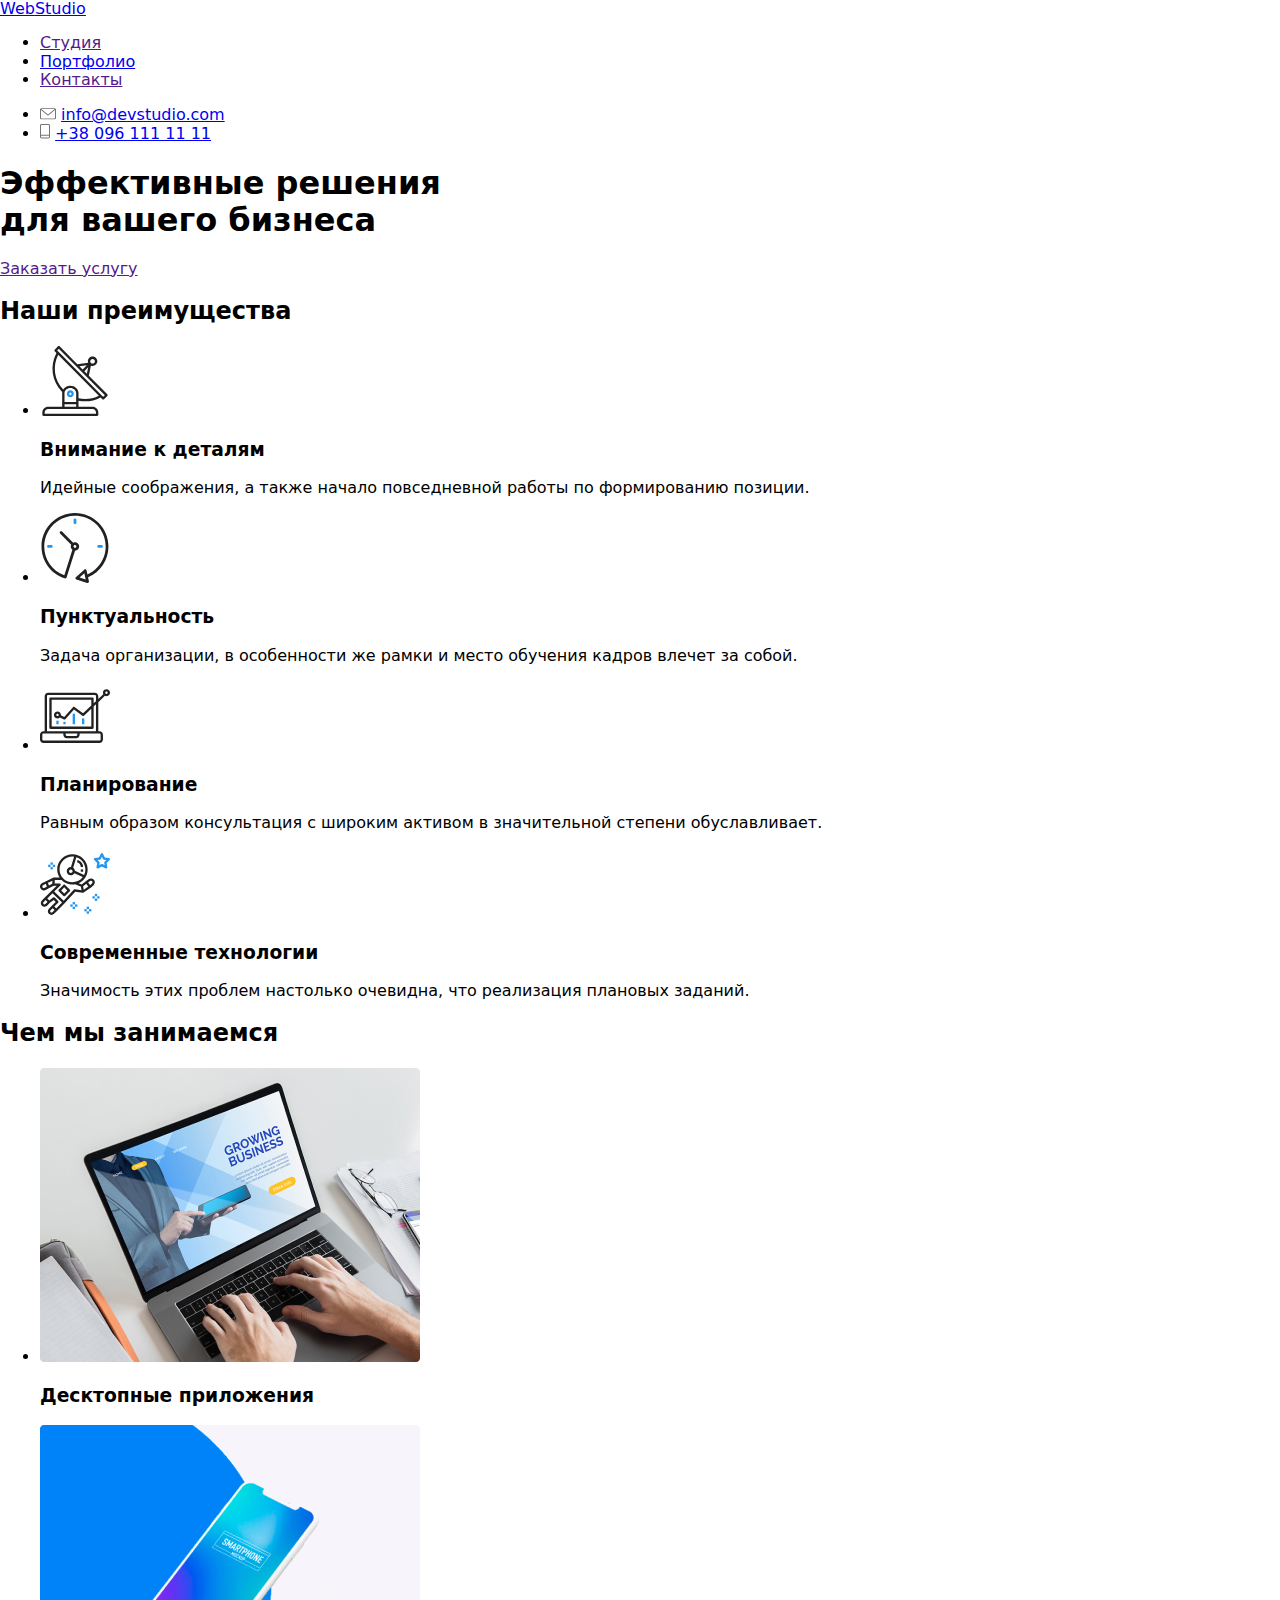
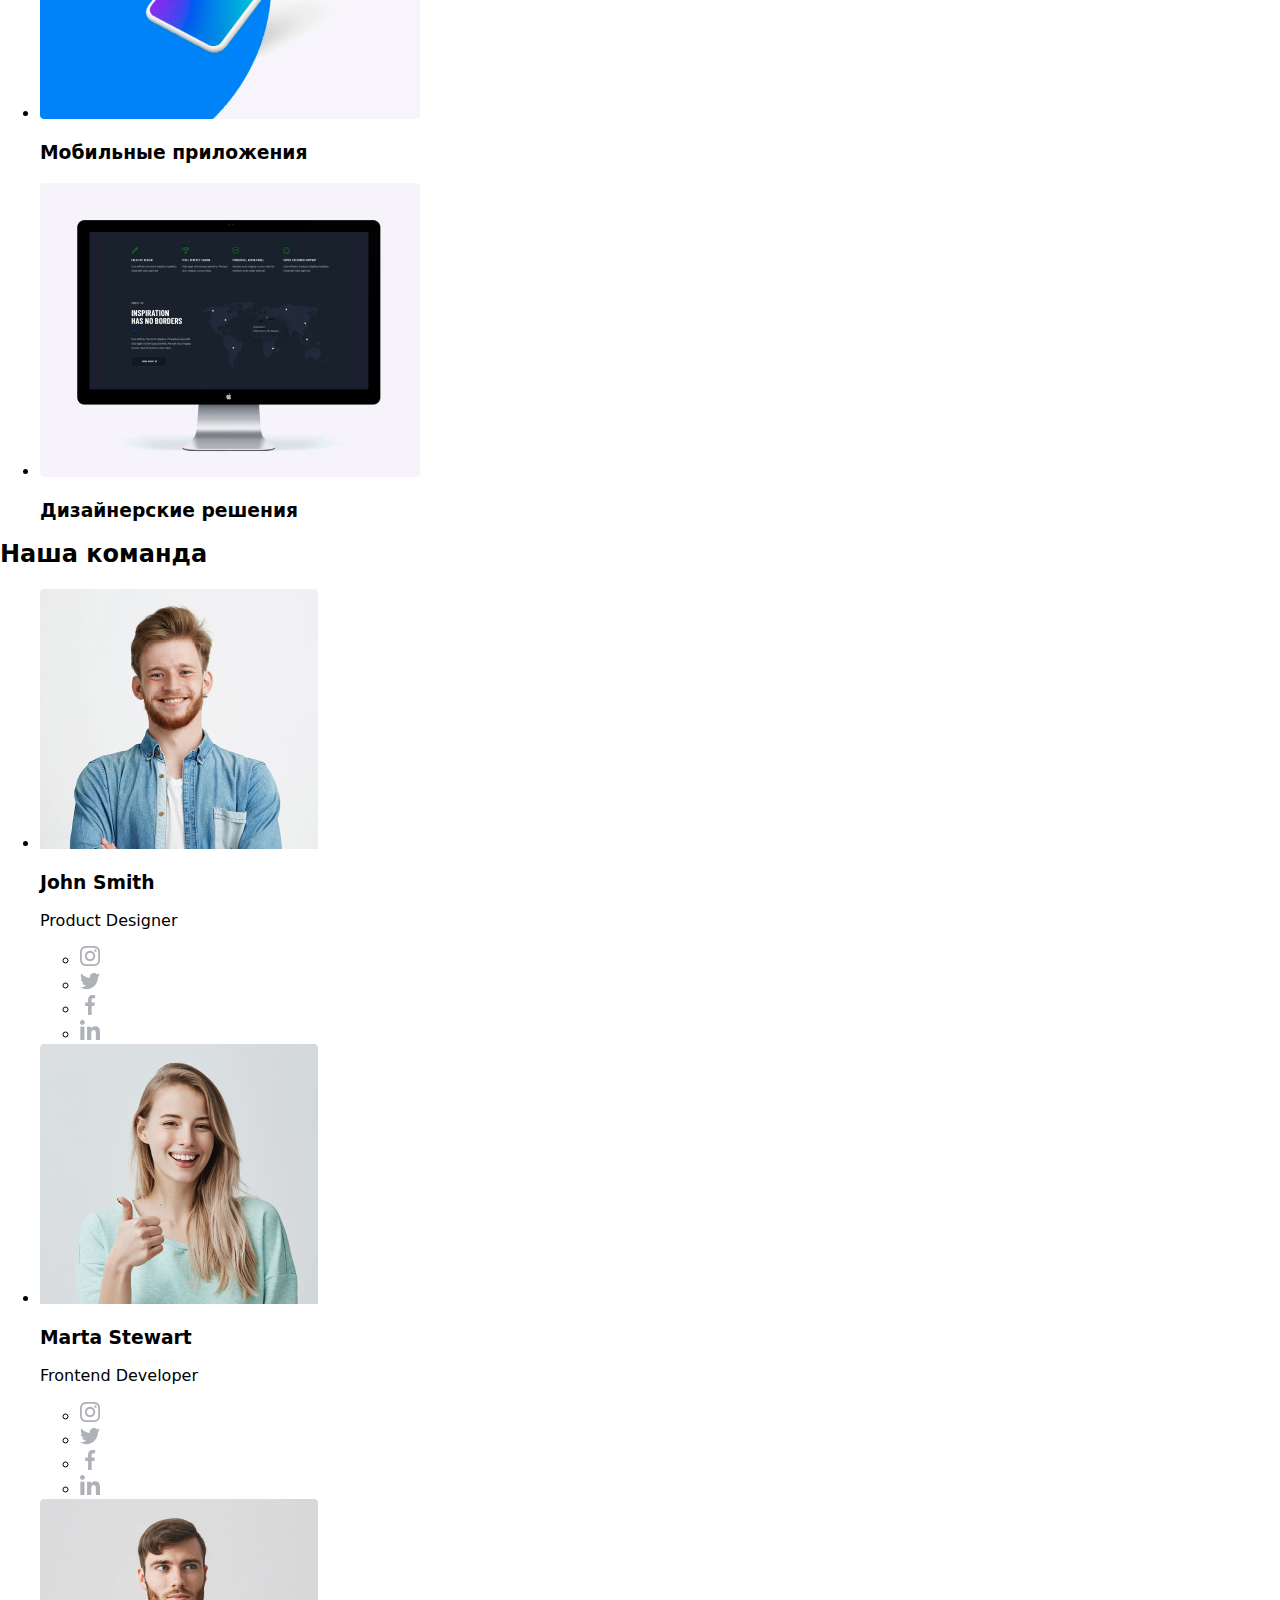
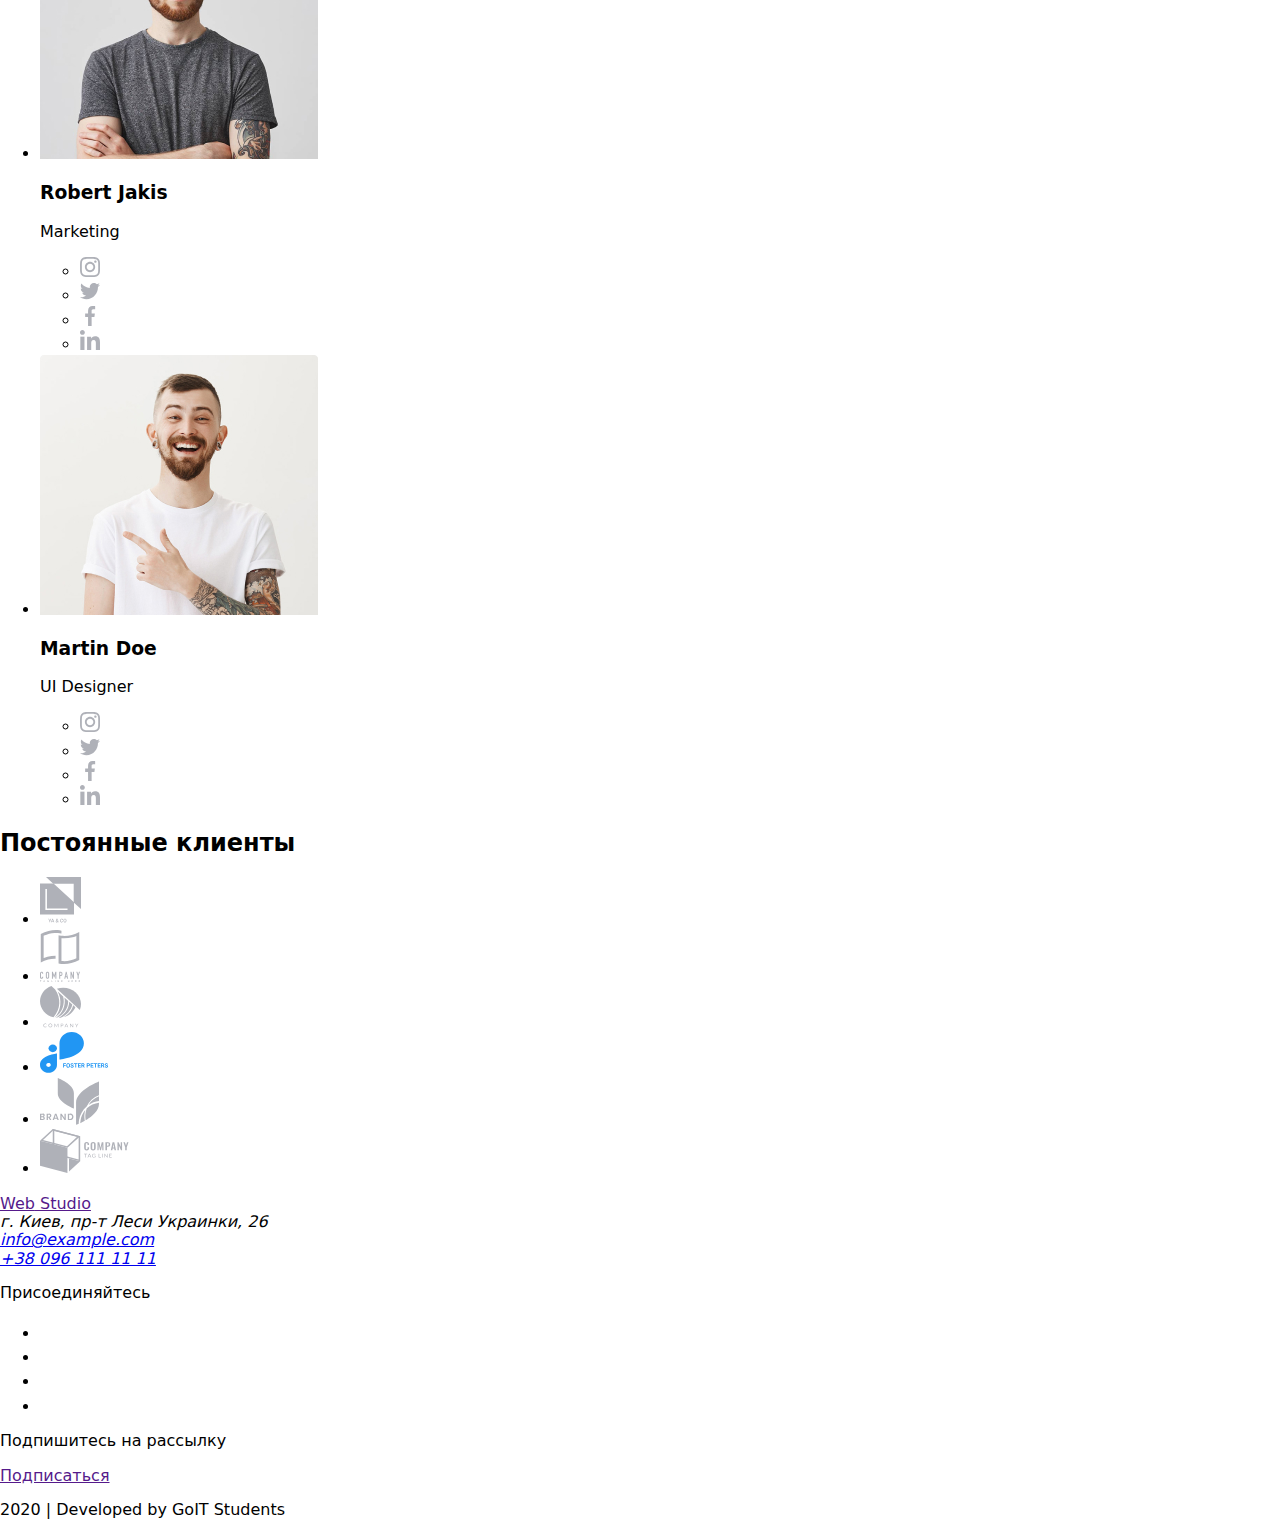
==== index.html @ 99f27cb8 "Добавляет разметку Studio" ====
<!DOCTYPE html>
<html lang="ru">
  <head>
    <meta charset="UTF-8" />
    <meta name="viewport" content="width=device-width, initial-scale=1.0" />
    <title>Studio</title>
    <link
      href="https://fonts.googleapis.com/css2?family=Raleway:wght@700&family=Roboto:wght@400;500;700;900&display=swap"
      rel="stylesheet"
    />
    <link
      href="https://cdnjs.cloudflare.com/ajax/libs/modern-normalize/0.6.0/modern-normalize.min.css"
      rel="stylesheet"
    />
    <link rel="stylesheet" href="./css/styles.css" />
  </head>
  <body class="main-page">
    <!-- Хедер-->
    <header class="header">
      <div class="container page-header">
        <nav class="nav-header">
          <a href="./index.html " class="logo"
            ><span class="logo-blue">Web</span>Studio</a
          >
          <ul class="site-nav list">
            <li class="item"><a href="" class="link current">Студия</a></li>
            <li class="item">
              <a href="./portfolio.html" class="link">Портфолио</a>
            </li>
            <li class="item"><a href="" class="link">Контакты</a></li>
          </ul>
        </nav>
        <ul class="contact-nav list">
          <li class="item">
            <img src="./images/envelope.svg" alt="envelope photo" />
            <a href="mailto:info@devstudio.com" class="contact-link"
              >info@devstudio.com
            </a>
          </li>
          <li class="item">
            <img src="./images/phone.svg" alt="phone photo" />
            <a href="tel:+380961111111" class="contact-link"
              >+38 096 111 11 11
            </a>
          </li>
        </ul>
      </div>
    </header>
    <main>
      <!-- Герой -->
      <section class="hero">
        <h1 class="hero-title">Эффективные решения <br />для вашего бизнеса</h1>
        <a href="" class="button">Заказать услугу</a>
      </section>
      <!-- Преимущества -->
      <section class="features">
        <div class="container">
          <!-- Скрываемый заголок -->
          <h2 class="section-title">Наши преимущества</h2>
          <ul class="feature-list list">
            <li class="item">
              <img
                src="./images/antenna.svg"
                alt="иконка антенна"
                class="item-image block"
              />
              <h3 class="feature">Внимание к деталям</h3>
              <p class="desc">
                Идейные соображения, а также начало повседневной работы по
                формированию позиции.
              </p>
            </li>
            <li class="item">
              <img
                src="./images/clock.svg"
                alt="иконка часы"
                class="item-image block"
              />
              <h3 class="feature">Пунктуальность</h3>
              <p class="desc">
                Задача организации, в особенности же рамки и место обучения
                кадров влечет за собой.
              </p>
            </li>
            <li class="item">
              <img
                src="./images/diagram.svg"
                alt="иконка диаграмма"
                class="item-image block"
              />
              <h3 class="feature">Планирование</h3>
              <p class="desc">
                Равным образом консультация с широким активом в значительной
                степени обуславливает.
              </p>
            </li>
            <li class="item">
              <img
                src="./images/astronaut.svg"
                alt="иконка астронавт"
                class="item-image block"
              />
              <h3 class="feature">Современные технологии</h3>
              <p class="desc">
                Значимость этих проблем настолько очевидна, что реализация
                плановых заданий.
              </p>
            </li>
          </ul>
        </div>
      </section>
      <!-- Чем мы занимаемся -->
      <section class="projects">
        <div class="container">
          <h2 class="section-title">Чем мы занимаемся</h2>
          <ul class="projects-list list">
            <li class="item">
              <img
                src="./images/laptop.jpg"
                alt="laptop"
                width="380"
                height="294"
                class="block"
              />
              <h3 class="type">Десктопные приложения</h3>
            </li>
            <li class="item">
              <img
                src="./images/smartphone.jpg"
                alt="smartphone"
                width="380"
                height="294"
                class="block"
              />
              <h3 class="type">Мобильные приложения</h3>
            </li>
            <li class="item">
              <img
                src="./images/monitor.jpg"
                alt="monitor"
                width="380"
                height="294"
                class="block"
              />
              <h3 class="type">Дизайнерские решения</h3>
            </li>
          </ul>
        </div>
      </section>
      <!-- Наша команда -->
      <section class="team">
        <div class="container">
          <h2 class="section-title">Наша команда</h2>
          <ul class="team-list list">
            <li class="item">
              <img
                src="./images/JohnSmith.jpg"
                alt="John Smith"
                width="278"
                height="260"
                class="block"
              />
              <h3 class="member">John Smith</h3>
              <p class="position">Product Designer</p>
              <ul class="socials-list list">
                <li class="item">
                  <a href=""
                    ><img src="./images/instagram.svg" alt="instagram"
                  /></a>
                </li>
                <li class="item">
                  <a href=""
                    ><img src="./images/twitter.svg" alt="twitter"
                  /></a>
                </li>
                <li class="item">
                  <a href=""
                    ><img src="./images/facebook.svg" alt="facebook"
                  /></a>
                </li>
                <li class="item">
                  <a href=""
                    ><img src="./images/linkedin.svg" alt="facebook"
                  /></a>
                </li>
              </ul>
            </li>
            <li class="item">
              <img
                src="./images/MartaStewart.jpg"
                alt="Marta Stewart"
                width="278"
                height="260"
                class="block"
              />
              <h3 class="member">Marta Stewart</h3>
              <p class="position">Frontend Developer</p>
              <ul class="socials-list list">
                <li class="item">
                  <a href=""
                    ><img src="./images/instagram.svg" alt="instagram"
                  /></a>
                </li>
                <li class="item">
                  <a href=""
                    ><img src="./images/twitter.svg" alt="twitter"
                  /></a>
                </li>
                <li class="item">
                  <a href=""
                    ><img src="./images/facebook.svg" alt="facebook"
                  /></a>
                </li>
                <li class="item">
                  <a href=""
                    ><img src="./images/linkedin.svg" alt="facebook"
                  /></a>
                </li>
              </ul>
            </li>
            <li class="item">
              <img
                src="./images/RobertJakis.jpg"
                alt="Robert Jakis"
                width="278"
                height="260"
                class="block"
              />
              <h3 class="member">Robert Jakis</h3>
              <p class="position">Marketing</p>
              <ul class="socials-list list">
                <li class="item">
                  <a href=""
                    ><img src="./images/instagram.svg" alt="instagram"
                  /></a>
                </li>
                <li class="item">
                  <a href=""
                    ><img src="./images/twitter.svg" alt="twitter" />
                  </a>
                </li>
                <li class="item">
                  <a href=""
                    ><img src="./images/facebook.svg" alt="facebook"
                  /></a>
                </li>
                <li class="item">
                  <a href=""
                    ><img src="./images/linkedin.svg" alt="facebook"
                  /></a>
                </li>
              </ul>
            </li>
            <li class="item">
              <img
                src="./images/MartinDoe.jpg"
                alt="Martin Doe"
                width="278"
                height="260"
                class="block"
              />
              <h3 class="member">Martin Doe</h3>
              <p class="position">UI Designer</p>
              <ul class="socials-list list">
                <li class="item">
                  <a href=""
                    ><img src="./images/instagram.svg" alt="instagram"
                  /></a>
                </li>
                <li class="item">
                  <a href=""
                    ><img src="./images/twitter.svg" alt="twitter"
                  /></a>
                </li>
                <li class="item">
                  <a href=""
                    ><img src="./images/facebook.svg" alt="facebook"
                  /></a>
                </li>
                <li class="item">
                  <a href=""
                    ><img src="./images/linkedin.svg" alt="facebook"
                  /></a>
                </li>
              </ul>
            </li>
          </ul>
        </div>
      </section>
      <!-- Постоянные клиенты -->
      <section class="clients">
        <div class="container">
          <h2 class="section-title">Постоянные клиенты</h2>
          <ul class="clients-list list">
            <li class="item">
              <a href="">
                <img src="./images/logoone.svg" alt="лого компании 1" />
              </a>
            </li>
            <li class="item">
              <a href="">
                <img src="./images/logotwo.svg" alt="лого компании 2" />
              </a>
            </li>
            <li class="item">
              <a href="">
                <img src="./images/logothird.svg" alt="лого компании 3" />
              </a>
            </li>
            <li class="item">
              <a href="">
                <img src="./images/logofourth.svg" alt="лого компании 4" />
              </a>
            </li>
            <li class="item">
              <a href="">
                <img src="./images/logofifth.svg" alt="лого компании 5" />
              </a>
            </li>
            <li class="item">
              <a href="">
                <img src="./images/logosixth.svg" alt="лого компании 6" />
              </a>
            </li>
          </ul>
        </div>
      </section>
    </main>
    <!-- Футер -->
    <footer class="footer">
      <div class="container">
        <div class="footer-block">
          <div class="logo-footer">
            <a href="" class="logo"
              ><span class="logo-blue">Web</span>
              <span class="logo-white">Studio</span></a
            >
            <address class="text">
              г. Киев, пр-т Леси Украинки, 26 <br />
              <a href="mailto:info@example.com" class="link-footer"
                >info@example.com</a
              >
              <br />
              <a href="tel:+380961111111" class="link-footer"
                >+38 096 111 11 11</a
              >
            </address>
          </div>
          <div class="socials-footer">
            <p class="join">Присоединяйтесь</p>
            <ul class="socials-list list">
              <li class="item">
                <a href=""
                  ><img src="./images/instagramfooter.svg" alt="instagram logo"
                /></a>
              </li>
              <li class="item">
                <a href=""
                  ><img src="./images/twitterfooter.svg" alt="twitter logo"
                /></a>
              </li>
              <li class="item">
                <a href=""
                  ><img src="./images/facebookfooter.svg" alt="facebook logo"
                /></a>
              </li>
              <li class="item">
                <a href=""
                  ><img src="./images/linkedinfooter.svg" alt="linkedin logo"
                /></a>
              </li>
            </ul>
          </div>
          <div>
            <p class="join">Подпишитесь на рассылку</p>
            <a href="" class="subscribe">Подписаться</a>
          </div>
        </div>
        <div class="copyright">
          <p class="copyright">2020 | Developed by GoIT Students</p>
        </div>
      </div>
    </footer>
  </body>
</html>
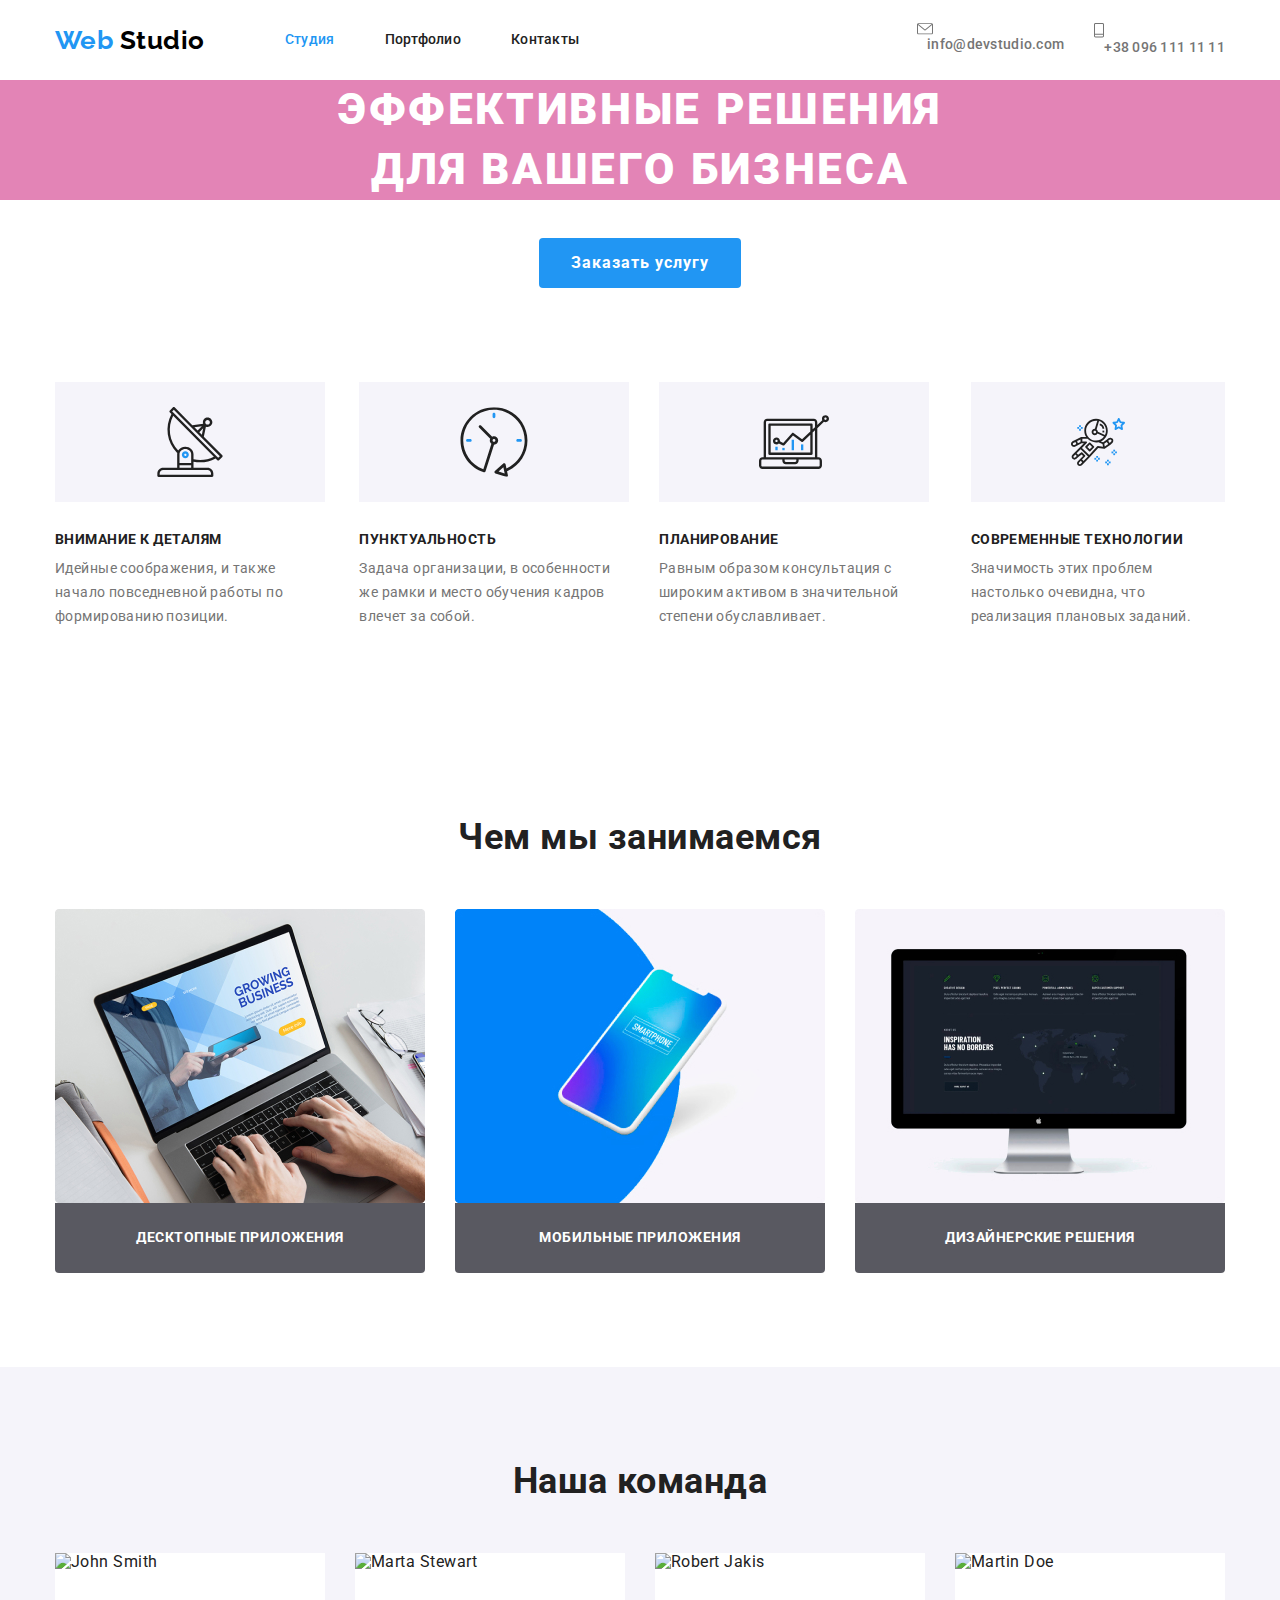
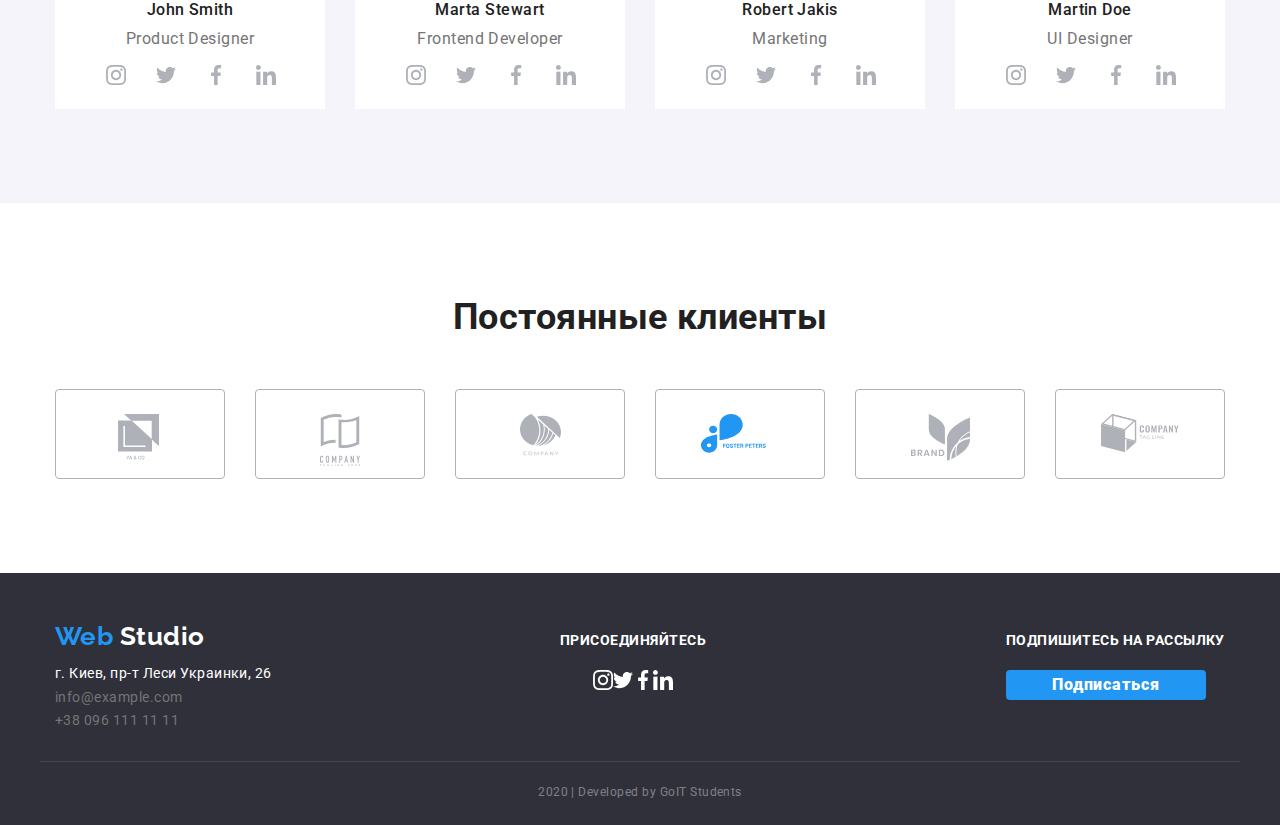
==== commit 359c4ff9: "Добавляет разметку страницы Studio" ====
--- a/index.html
+++ b/index.html
@@ -20,7 +20,7 @@
       <div class="container page-header">
         <nav class="nav-header">
           <a href="./index.html " class="logo"
-            ><span class="logo-blue">Web</span>Studio</a
+            ><span class="logo-blue">Web </span>Studio</a
           >
           <ul class="site-nav list">
             <li class="item"><a href="" class="link current">Студия</a></li>
@@ -53,20 +53,21 @@
         <a href="" class="button">Заказать услугу</a>
       </section>
       <!-- Преимущества -->
-      <section class="features">
+      <section class="section features">
         <div class="container">
           <!-- Скрываемый заголок -->
-          <h2 class="section-title">Наши преимущества</h2>
+          <h2 class="section-title visually-hidden">Наши преимущества</h2>
           <ul class="feature-list list">
             <li class="item">
               <img
                 src="./images/antenna.svg"
                 alt="иконка антенна"
-                class="item-image block"
+                width="270"
+                class="item-image"
               />
               <h3 class="feature">Внимание к деталям</h3>
               <p class="desc">
-                Идейные соображения, а также начало повседневной работы по
+                Идейные соображения, и также начало повседневной работы по
                 формированию позиции.
               </p>
             </li>
@@ -74,7 +75,8 @@
               <img
                 src="./images/clock.svg"
                 alt="иконка часы"
-                class="item-image block"
+                width="270"
+                class="item-image"
               />
               <h3 class="feature">Пунктуальность</h3>
               <p class="desc">
@@ -86,7 +88,8 @@
               <img
                 src="./images/diagram.svg"
                 alt="иконка диаграмма"
-                class="item-image block"
+                width="270"
+                class="item-image"
               />
               <h3 class="feature">Планирование</h3>
               <p class="desc">
@@ -98,7 +101,8 @@
               <img
                 src="./images/astronaut.svg"
                 alt="иконка астронавт"
-                class="item-image block"
+                width="270"
+                class="item-image"
               />
               <h3 class="feature">Современные технологии</h3>
               <p class="desc">
@@ -110,7 +114,7 @@
         </div>
       </section>
       <!-- Чем мы занимаемся -->
-      <section class="projects">
+      <section class="section projects">
         <div class="container">
           <h2 class="section-title">Чем мы занимаемся</h2>
           <ul class="projects-list list">
@@ -118,9 +122,8 @@
               <img
                 src="./images/laptop.jpg"
                 alt="laptop"
-                width="380"
+                width="370"
                 height="294"
-                class="block"
               />
               <h3 class="type">Десктопные приложения</h3>
             </li>
@@ -128,9 +131,8 @@
               <img
                 src="./images/smartphone.jpg"
                 alt="smartphone"
-                width="380"
+                width="370"
                 height="294"
-                class="block"
               />
               <h3 class="type">Мобильные приложения</h3>
             </li>
@@ -138,9 +140,8 @@
               <img
                 src="./images/monitor.jpg"
                 alt="monitor"
-                width="380"
+                width="370"
                 height="294"
-                class="block"
               />
               <h3 class="type">Дизайнерские решения</h3>
             </li>
@@ -148,17 +149,16 @@
         </div>
       </section>
       <!-- Наша команда -->
-      <section class="team">
+      <section class="section team">
         <div class="container">
           <h2 class="section-title">Наша команда</h2>
           <ul class="team-list list">
             <li class="item">
               <img
-                src="./images/JohnSmith.jpg"
+                class="member-photo"
+                src="./images/johnsmith.jpg"
                 alt="John Smith"
-                width="278"
-                height="260"
-                class="block"
+                width="270"
               />
               <h3 class="member">John Smith</h3>
               <p class="position">Product Designer</p>
@@ -187,11 +187,10 @@
             </li>
             <li class="item">
               <img
-                src="./images/MartaStewart.jpg"
+                class="member-photo"
+                src="./images/martastewart.jpg"
                 alt="Marta Stewart"
-                width="278"
-                height="260"
-                class="block"
+                width="270"
               />
               <h3 class="member">Marta Stewart</h3>
               <p class="position">Frontend Developer</p>
@@ -220,11 +219,10 @@
             </li>
             <li class="item">
               <img
-                src="./images/RobertJakis.jpg"
+                class="member-photo"
+                src="./images/robertjakis.jpg"
                 alt="Robert Jakis"
-                width="278"
-                height="260"
-                class="block"
+                width="270"
               />
               <h3 class="member">Robert Jakis</h3>
               <p class="position">Marketing</p>
@@ -253,11 +251,10 @@
             </li>
             <li class="item">
               <img
-                src="./images/MartinDoe.jpg"
+                class="member-photo"
+                src="./images/martindoe.jpg"
                 alt="Martin Doe"
-                width="278"
-                height="260"
-                class="block"
+                width="270"
               />
               <h3 class="member">Martin Doe</h3>
               <p class="position">UI Designer</p>
@@ -288,7 +285,7 @@
         </div>
       </section>
       <!-- Постоянные клиенты -->
-      <section class="clients">
+      <section class="section clients">
         <div class="container">
           <h2 class="section-title">Постоянные клиенты</h2>
           <ul class="clients-list list">
@@ -328,58 +325,53 @@
     </main>
     <!-- Футер -->
     <footer class="footer">
-      <div class="container">
-        <div class="footer-block">
-          <div class="logo-footer">
-            <a href="" class="logo"
-              ><span class="logo-blue">Web</span>
-              <span class="logo-white">Studio</span></a
+      <div class="footer-page container">
+        <div class="logo-and-address">
+          <a href="" class="logo"
+            ><span class="logo-blue">Web</span>
+            <span class="logo-white">Studio</span></a
+          >
+          <address class="address">
+            г. Киев, пр-т Леси Украинки, 26
+            <a href="mailto:info@example.com" class="link-footer"
+              >info@example.com</a
             >
-            <address class="text">
-              г. Киев, пр-т Леси Украинки, 26 <br />
-              <a href="mailto:info@example.com" class="link-footer"
-                >info@example.com</a
-              >
-              <br />
-              <a href="tel:+380961111111" class="link-footer"
-                >+38 096 111 11 11</a
-              >
-            </address>
-          </div>
-          <div class="socials-footer">
-            <p class="join">Присоединяйтесь</p>
-            <ul class="socials-list list">
-              <li class="item">
-                <a href=""
-                  ><img src="./images/instagramfooter.svg" alt="instagram logo"
-                /></a>
-              </li>
-              <li class="item">
-                <a href=""
-                  ><img src="./images/twitterfooter.svg" alt="twitter logo"
-                /></a>
-              </li>
-              <li class="item">
-                <a href=""
-                  ><img src="./images/facebookfooter.svg" alt="facebook logo"
-                /></a>
-              </li>
-              <li class="item">
-                <a href=""
-                  ><img src="./images/linkedinfooter.svg" alt="linkedin logo"
-                /></a>
-              </li>
-            </ul>
-          </div>
-          <div>
-            <p class="join">Подпишитесь на рассылку</p>
-            <a href="" class="subscribe">Подписаться</a>
-          </div>
-        </div>
-        <div class="copyright">
-          <p class="copyright">2020 | Developed by GoIT Students</p>
+            <a href="tel:+380961111111" class="link-footer"
+              >+38 096 111 11 11</a
+            >
+          </address>
+        </div>
+        <div class="socials-footer">
+          <p class="join">Присоединяйтесь</p>
+          <ul class="socials-list list">
+            <li class="item">
+              <a href=""
+                ><img src="./images/instagramfooter.svg" alt="instagram logo"
+              /></a>
+            </li>
+            <li class="item">
+              <a href=""
+                ><img src="./images/twitterfooter.svg" alt="twitter logo"
+              /></a>
+            </li>
+            <li class="item">
+              <a href=""
+                ><img src="./images/facebookfooter.svg" alt="facebook logo"
+              /></a>
+            </li>
+            <li class="item">
+              <a href=""
+                ><img src="./images/linkedinfooter.svg" alt="linkedin logo"
+              /></a>
+            </li>
+          </ul>
+        </div>
+        <div class="join-us">
+          <p class="join">Подпишитесь на рассылку</p>
+          <a href="" class="subscribe">Подписаться</a>
         </div>
       </div>
+      <p class="container copyright">2020 | Developed by GoIT Students</p>
     </footer>
   </body>
 </html>
--- a/css/styles.css
+++ b/css/styles.css
@@ -0,0 +1,564 @@
+:root {
+  --primary-text-color: #212121;
+  --paragraph-text-color: #757575;
+  --accent-color: #2196f3;
+  --primary-bgc-color: #ffffff;
+  --secondary-bgc-color: #f5f4fa;
+  --logo-color: #000000;
+  --item-border-content: #eeeeee;
+  --bgc-projects-color: rgba(47, 48, 58, 0.8);
+  --primary-white-color: #ffffff;
+  --border-clients-color: #afb1b8;
+  --footer-color: #2f303a;
+  --copyright-color: rgba(255, 255, 255, 0.4);
+  --border-footer-color: rgba(255, 255, 255, 0.1);
+}
+
+.list {
+  padding: 0;
+  margin: 0;
+  list-style: none;
+}
+
+img {
+  display: block;
+  max-width: 100%;
+  height: auto;
+}
+
+.container {
+  width: 1200px;
+  padding-right: 15px;
+  padding-left: 15px;
+  margin-right: auto;
+  margin-left: auto;
+
+  /* outline: 2px solid blue; */
+}
+
+.section {
+  padding-top: 94px;
+  padding-bottom: 94px;
+}
+
+.button {
+  display: inline-block;
+  min-width: 200px;
+  border-radius: 4px;
+  padding: 10px 32px;
+
+  color: var(--primary-white-color);
+  background-color: var(--accent-color);
+  text-decoration: none;
+  font-family: inherit;
+  font-weight: 700;
+  font-size: 16px;
+  line-height: 1.87;
+  text-align: center;
+  letter-spacing: 0.06em;
+}
+
+.button:hover,
+.button:focus {
+  color: var(--accent-color);
+  background-color: var(--primary-white-color);
+}
+
+.visually-hidden {
+  position: absolute;
+  width: 1px;
+  height: 1px;
+  margin: -1px;
+  border: 0;
+  padding: 0;
+  clip: rect(0 0 0 0);
+  overflow: hidden;
+}
+
+/* Стили для html.index */
+
+.main-page {
+  color: var(--primary-text-color);
+  background-color: var(--primary-bgc-color);
+  font-family: Roboto, sans-serif;
+  letter-spacing: 0.03em;
+}
+
+/* Хедер */
+
+.logo {
+  margin-right: 80px;
+
+  color: var(--logo-color);
+  text-decoration: none;
+  font-family: Raleway, sans-serif;
+  font-weight: 700;
+  font-size: 26px;
+  line-height: 1.19;
+}
+
+.logo-blue {
+  color: var(--accent-color);
+}
+
+.site-nav {
+  display: flex;
+}
+
+.nav-header {
+  display: flex;
+  align-items: center;
+}
+
+.contact-nav {
+  display: flex;
+  margin-left: auto;
+}
+
+.contact-nav .contact-link {
+  margin-left: 10px;
+}
+
+.contact-nav .item:not(:last-child) {
+  margin-right: 30px;
+}
+
+.page-header {
+  display: flex;
+  align-items: center;
+}
+
+.site-nav .item + .item {
+  margin-left: 50px;
+}
+
+.site-nav .link {
+  display: block;
+  padding-top: 32px;
+  padding-bottom: 32px;
+
+  color: inherit;
+  font-weight: 500;
+  font-size: 14px;
+  line-height: 1.14;
+  letter-spacing: 0.02em;
+  text-decoration: none;
+}
+
+.site-nav .link:hover,
+.site-nav .link:focus {
+  color: var(--accent-color);
+}
+
+.site-nav .link.current {
+  color: var(--accent-color);
+}
+
+.header .contact-link {
+  color: var(--paragraph-text-color);
+  text-decoration: none;
+  font-weight: 500;
+  font-size: 14px;
+  line-height: 1.14;
+  letter-spacing: 0.02em;
+}
+
+.contact-nav .contact-link:not(:last-child) {
+  margin-right: 30px;
+}
+
+.contact-link:hover,
+.contact-link:focus {
+  color: var(--accent-color);
+}
+
+/* Герой */
+
+.hero {
+  text-align: center;
+}
+
+.hero-title {
+  margin-top: 0;
+  margin-bottom: 38px;
+
+  color: var(--primary-white-color);
+  /* Цвет временного фона #e384b6 */
+  background-color: #e384b6;
+  font-weight: 900;
+  font-size: 44px;
+  line-height: 1.36;
+  letter-spacing: 0.06em;
+  text-transform: uppercase;
+}
+
+/* Преимущества */
+
+.features .item-image {
+  width: 270px;
+  height: 120px;
+  padding: 25px 100px;
+  margin-bottom: 30px;
+  background-color: var(--secondary-bgc-color);
+}
+
+.features .feature {
+  margin-top: 0;
+  margin-bottom: 10px;
+
+  font-weight: 700;
+  font-size: 14px;
+  line-height: 1.14;
+  text-transform: uppercase;
+}
+
+.features .desc {
+  margin-top: 0;
+  margin-bottom: 0;
+
+  font-size: 14px;
+  line-height: 1.71;
+  letter-spacing: 0.03em;
+  color: var(--paragraph-text-color);
+}
+
+.section-title {
+  margin-top: 0;
+  margin-bottom: 50px;
+
+  font-weight: 700;
+  font-size: 36px;
+  line-height: 1.16;
+  text-align: center;
+}
+
+.feature-list {
+  display: flex;
+}
+
+.feature-list .item:not(:last-child) {
+  margin-right: 30px;
+}
+
+/* Чем мы занимаемся */
+
+.projects .type {
+  margin-top: 0;
+  margin-bottom: 0;
+  padding-top: 27px;
+  padding-bottom: 27px;
+  justify-content: center;
+
+  color: var(--primary-white-color);
+  background-color: var(--bgc-projects-color);
+  font-weight: 700;
+  font-size: 14px;
+  line-height: 1.14;
+  height: 70px;
+  border-radius: 0px 0px 4px 4px;
+  text-align: center;
+  text-transform: uppercase;
+}
+
+.projects-list {
+  display: flex;
+}
+
+.projects-list .item:not(:last-child) {
+  margin-right: 30px;
+}
+
+/* Команда */
+
+.team {
+  background-color: var(--secondary-bgc-color);
+}
+
+.team-list {
+  display: flex;
+}
+
+.team-list .item {
+  /* box-shadow: 0px 2px 1px rgba(0, 0, 0, 0.2), 0px 1px 1px rgba(0, 0, 0, 0.14),
+    0px 1px 3px rgba(0, 0, 0, 0.12);
+  border-radius: 4px;
+  overflow: hidden; */
+
+  background-color: var(--primary-white-color);
+}
+
+.team-list .item:not(:last-child) {
+  margin-right: 30px;
+}
+
+.team-list .member-photo {
+  margin-bottom: 30px;
+}
+
+.team .member {
+  margin-top: 0;
+  margin-bottom: 10px;
+
+  font-weight: 500;
+  font-size: 16px;
+  line-height: 1.18;
+  text-align: center;
+}
+
+.team .position {
+  margin-top: 0;
+  margin-bottom: 16px;
+
+  font-size: 16px;
+  line-height: 1.18;
+  text-align: center;
+  color: var(--paragraph-text-color);
+}
+
+.socials-list {
+  display: flex;
+  padding-left: 32px;
+  padding-right: 31px;
+  padding-bottom: 24px;
+  justify-content: center;
+}
+
+/* Постоянные клиенты*/
+
+.clients-list {
+  display: flex;
+}
+
+.clients-list .item {
+  display: flex;
+  padding: 24px 45px;
+  justify-content: center;
+  width: 175px;
+  height: 90px;
+  border: 1px solid var(--border-clients-color);
+  border-radius: 4px;
+}
+
+.clients-list .item:not(:last-child) {
+  margin-right: 30px;
+}
+
+/* Футер */
+
+.footer {
+  background-color: var(--footer-color);
+}
+
+.footer-page {
+  display: flex;
+  align-items: baseline;
+  justify-content: space-between;
+}
+
+.footer-page .logo-and-address {
+  padding-top: 48px;
+  margin-right: 69px;
+  margin-bottom: 28px;
+}
+
+.footer-page .logo {
+  display: block;
+  margin-bottom: 10px;
+}
+
+.socials-footer {
+  margin-right: 94px;
+}
+
+.socials-footer .socials-list {
+  padding-bottom: 0;
+}
+
+.footer .logo-white {
+  color: var(--primary-white-color);
+  margin-bottom: 10px;
+}
+
+.address {
+  display: flex;
+  flex-direction: column;
+
+  color: var(--primary-white-color);
+  font-size: 14px;
+  line-height: 1.71;
+  font-style: normal;
+}
+
+.footer-page .join {
+  margin-top: 0;
+  margin-bottom: 21px;
+}
+
+.footer .link-footer {
+  color: var(--paragraph-text-color);
+  text-decoration: none;
+  font-size: 14px;
+  line-height: 1.71;
+}
+
+.footer .link-footer:hover,
+.footer .link-footer:focus {
+  color: var(--accent-color);
+}
+
+.join-us .subscribe {
+  display: inline-block;
+  width: 200px;
+  border-radius: 4px;
+
+  color: var(--primary-white-color);
+  background-color: var(--accent-color);
+  text-decoration: none;
+  font-weight: 900;
+  font-size: 16px;
+  line-height: 1.87;
+  text-align: center;
+  letter-spacing: 0.06em;
+}
+
+.footer .subscribe:hover,
+.footer .subscribe:focus {
+  color: var(--accent-color);
+  background-color: var(--primary-white-color);
+}
+
+.footer .join {
+  display: block;
+
+  color: var(--primary-white-color);
+  font-weight: 700;
+  font-size: 14px;
+  line-height: 1.14;
+  text-transform: uppercase;
+}
+
+.footer .copyright {
+  margin-top: 0;
+  margin-bottom: 0;
+  padding-top: 18px;
+  padding-bottom: 21px;
+  border-top: 1px solid var(--border-footer-color);
+
+  color: var(--copyright-color);
+  font-family: Roboto;
+  font-size: 12px;
+  line-height: 2;
+  text-align: center;
+}
+
+/* Стили для portfolio.index */
+
+/* Скрываемый заголовок */
+.hiden-title {
+  margin-top: 0;
+  margin-bottom: 0;
+  text-align: center;
+}
+
+.portfolio-page {
+  color: var(--primary-text-color);
+  background-color: var(--primary-bgc-color);
+  font-family: Roboto, sans-serif;
+  letter-spacing: 0.03em;
+}
+
+.portfolio-list {
+  display: flex;
+  flex-wrap: wrap;
+}
+
+.portfolio-list .item {
+  width: 370px;
+  margin-right: 30px;
+  margin-bottom: 30px;
+}
+
+.portfolio-list .item:nth-child(3n) {
+  margin-right: 0;
+}
+.portfolio-list .item:nth-last-child(-n + 3) {
+  margin-bottom: 0;
+}
+
+.portfolio .portfolio-item {
+  margin-top: 0;
+  margin-bottom: 0;
+  color: var(--paragraph-text-color);
+  font-size: 16px;
+  line-height: 1.87;
+}
+
+.portfolio a {
+  display: block;
+  text-decoration: none;
+}
+
+.portfolio .portfolio-title {
+  margin-top: 0;
+  margin-bottom: 4px;
+
+  color: var(--primary-text-color);
+  font-weight: 700;
+  font-size: 18px;
+  line-height: 2;
+  letter-spacing: 0.06em;
+}
+
+.portfolio-list .item-image {
+  border-top-left-radius: 5px;
+  border-top-right-radius: 5px;
+  overflow: hidden;
+}
+
+.portfolio-list .item-content {
+  padding: 20px 24px;
+  border-right: 1px solid var(--item-border-content);
+  border-bottom: 1px solid var(--item-border-content);
+  border-left: 1px solid var(--item-border-content);
+  border-bottom-left-radius: 5px;
+  border-bottom-right-radius: 5px;
+}
+
+.portfolio .text {
+  margin-top: 0;
+  margin-bottom: 0px;
+
+  color: var(--primary-white-color);
+  /* Цвет временного фона #e384b6 */
+  background-color: #e384b6;
+  font-size: 18px;
+  line-height: 1.56;
+}
+
+.portfolio .radio-button {
+  display: flex;
+  justify-content: center;
+  margin-bottom: 34px;
+}
+
+.radio-button .radio {
+  display: flex;
+  padding: 6px 22px;
+  height: 38px;
+  margin-right: 8px;
+  align-items: center;
+
+  background-color: var(--secondary-bgc-color);
+  font-family: inherit;
+  font-weight: 500;
+  font-size: 16px;
+  line-height: 1.62;
+  text-align: center;
+  letter-spacing: 0.03em;
+}
+
+.radio-button .radio:hover,
+.radio-button .radio:focus {
+  color: var(--primary-white-color);
+  background-color: var(--accent-color);
+}
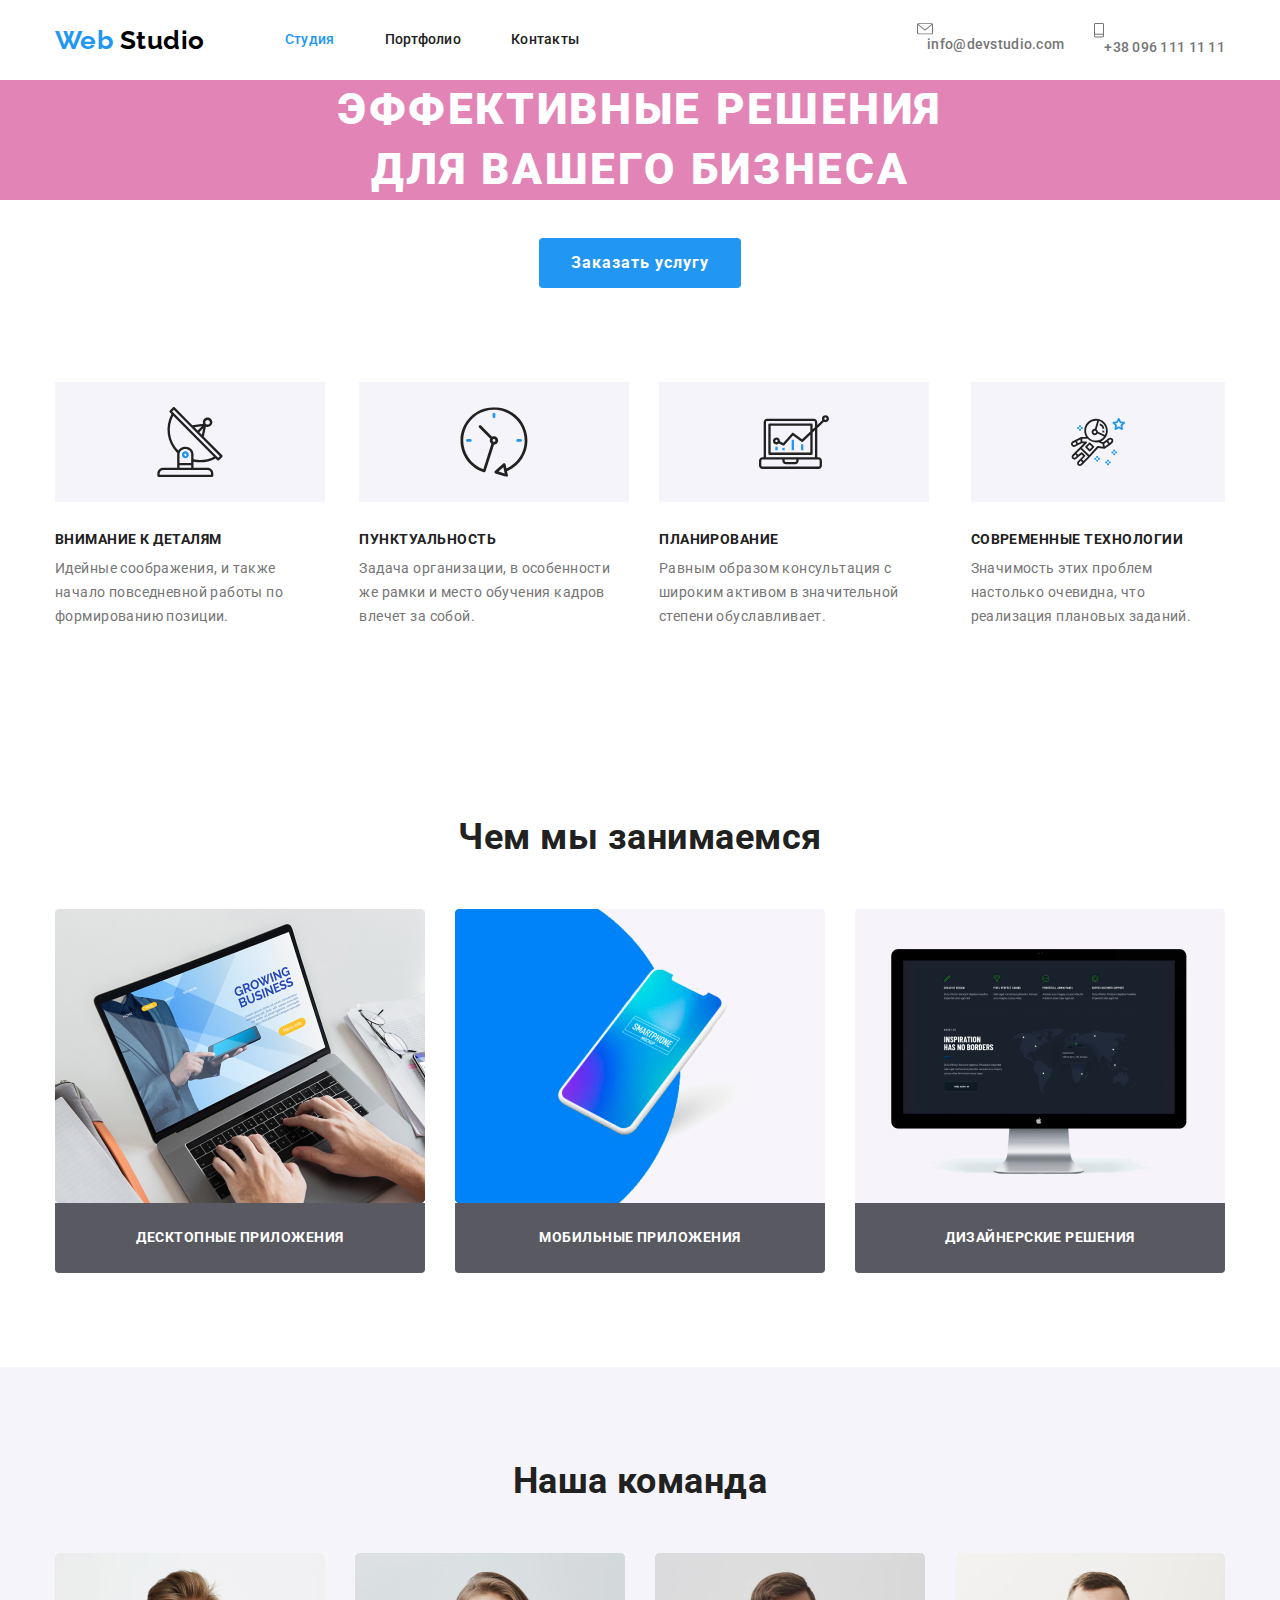
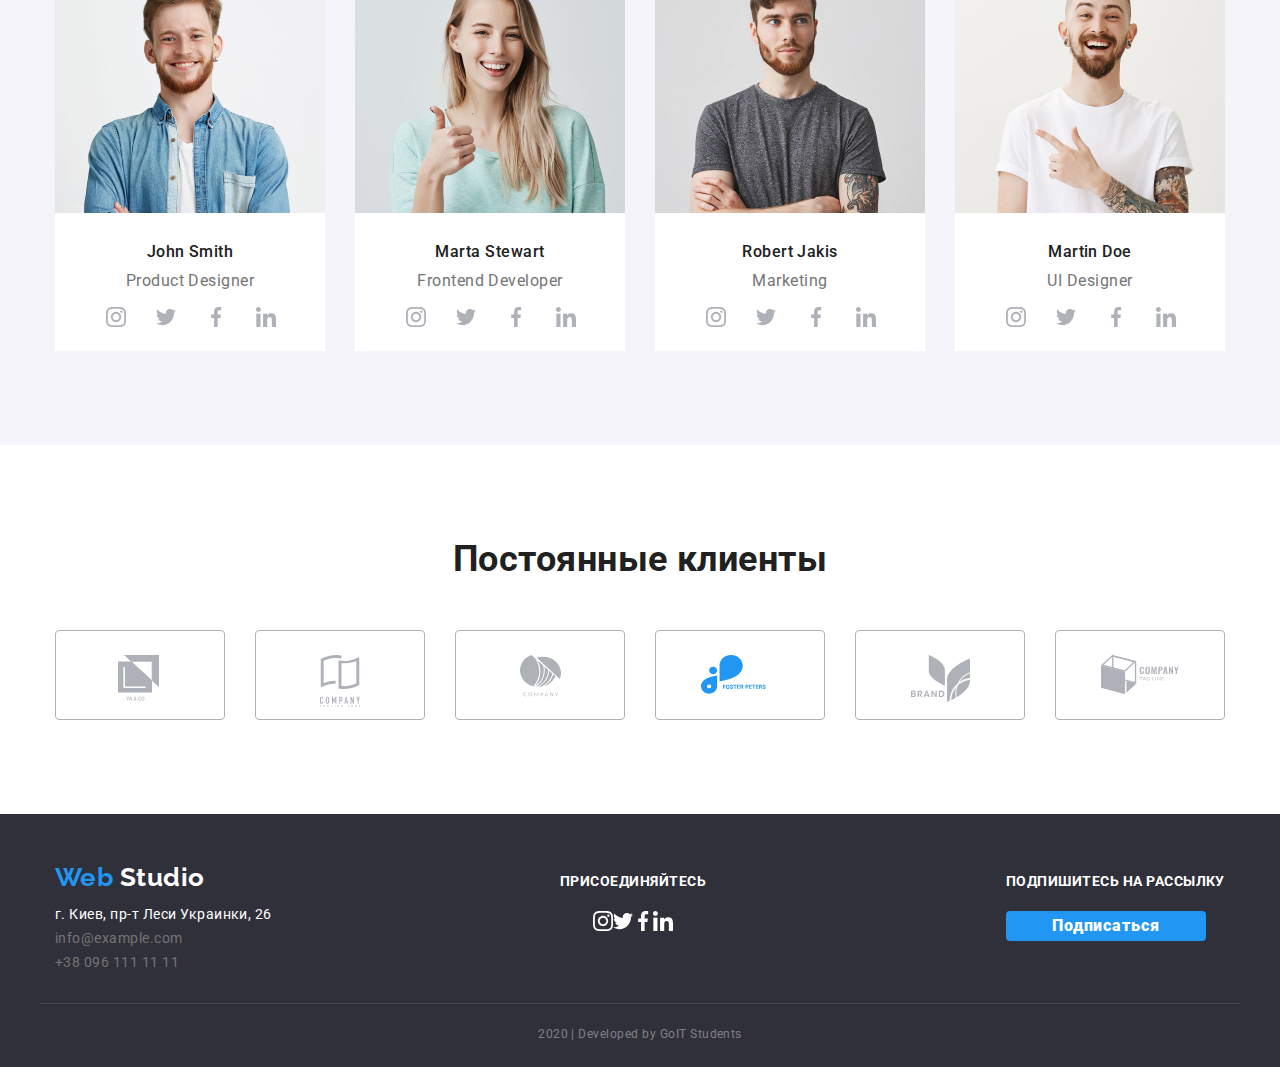
==== commit 475cf4bd: "Добавляет разметку страницы Studio" ====
--- a/index.html
+++ b/index.html
@@ -156,7 +156,7 @@
             <li class="item">
               <img
                 class="member-photo"
-                src="./images/johnsmith.jpg"
+                src="./images/john.jpg"
                 alt="John Smith"
                 width="270"
               />
@@ -188,7 +188,7 @@
             <li class="item">
               <img
                 class="member-photo"
-                src="./images/martastewart.jpg"
+                src="./images/marta.jpg"
                 alt="Marta Stewart"
                 width="270"
               />
@@ -220,7 +220,7 @@
             <li class="item">
               <img
                 class="member-photo"
-                src="./images/robertjakis.jpg"
+                src="./images/robert.jpg"
                 alt="Robert Jakis"
                 width="270"
               />
@@ -252,7 +252,7 @@
             <li class="item">
               <img
                 class="member-photo"
-                src="./images/martindoe.jpg"
+                src="./images/martin.jpg"
                 alt="Martin Doe"
                 width="270"
               />
